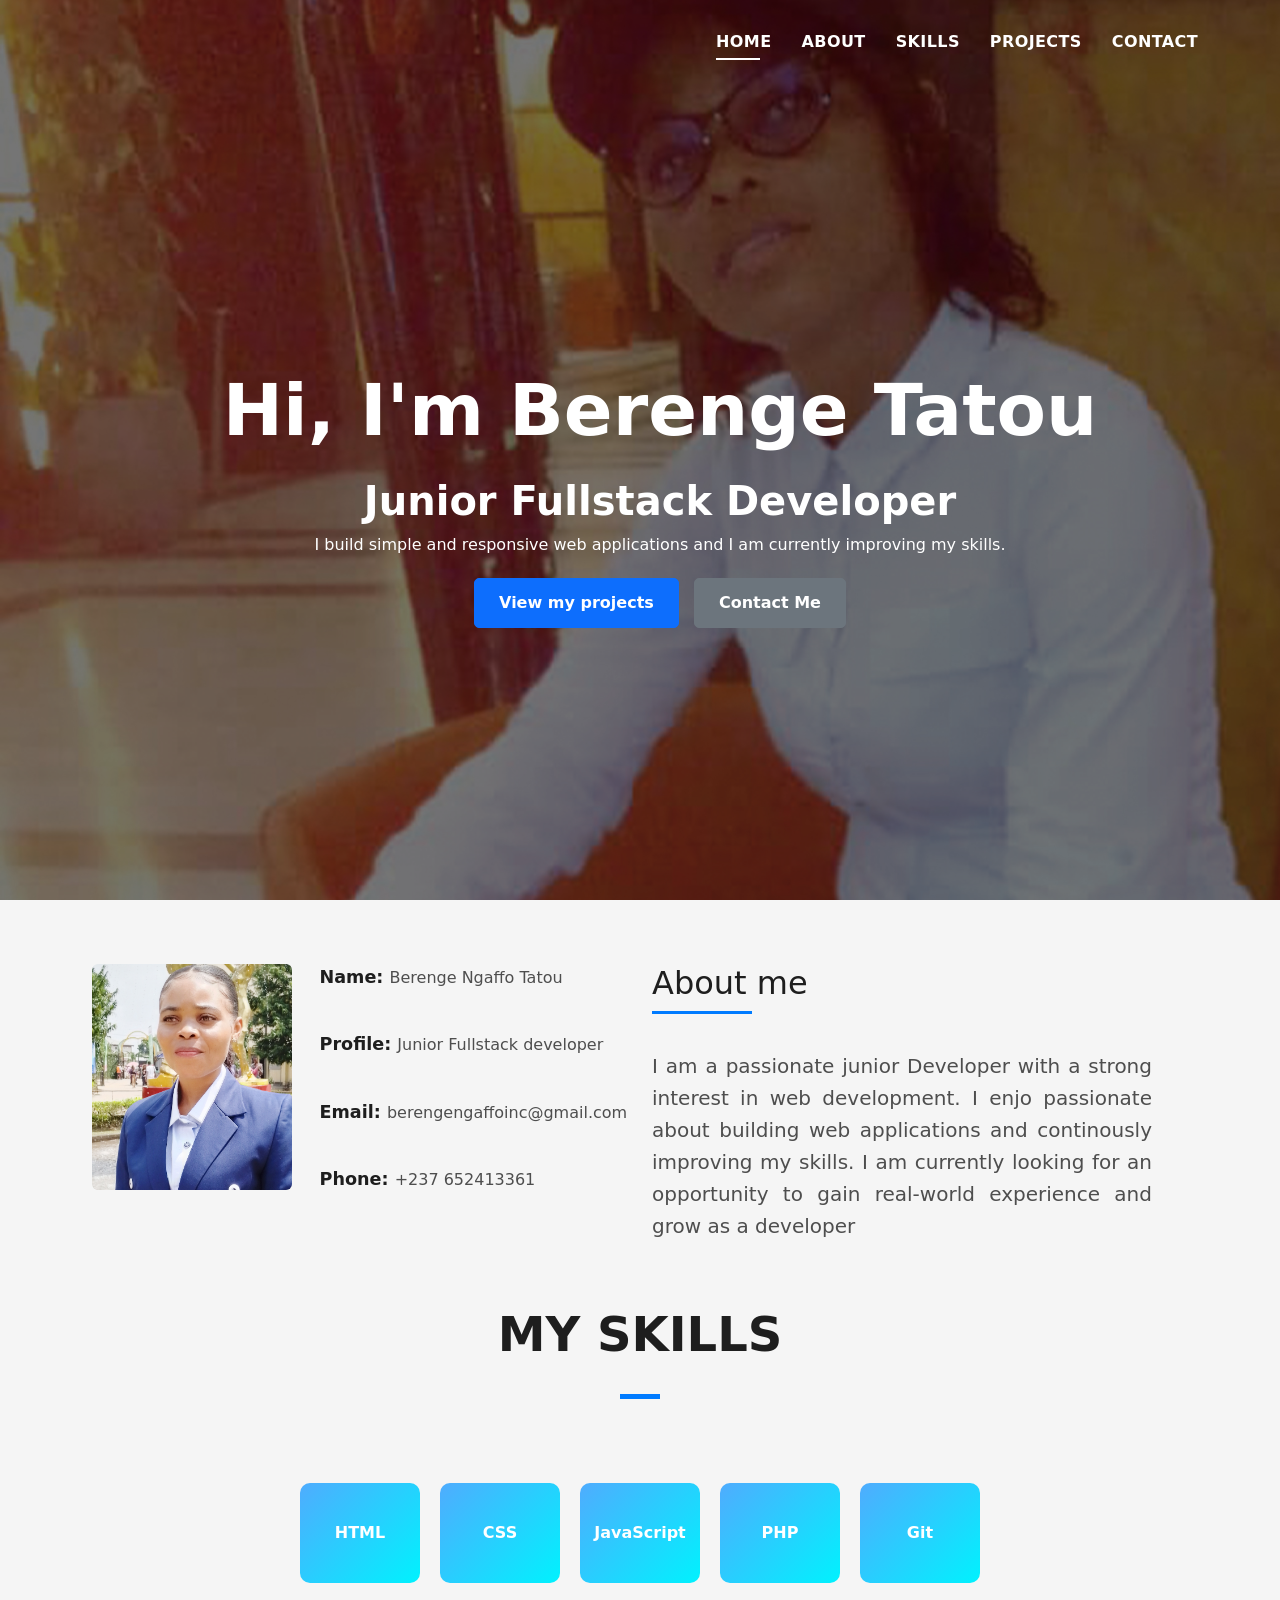
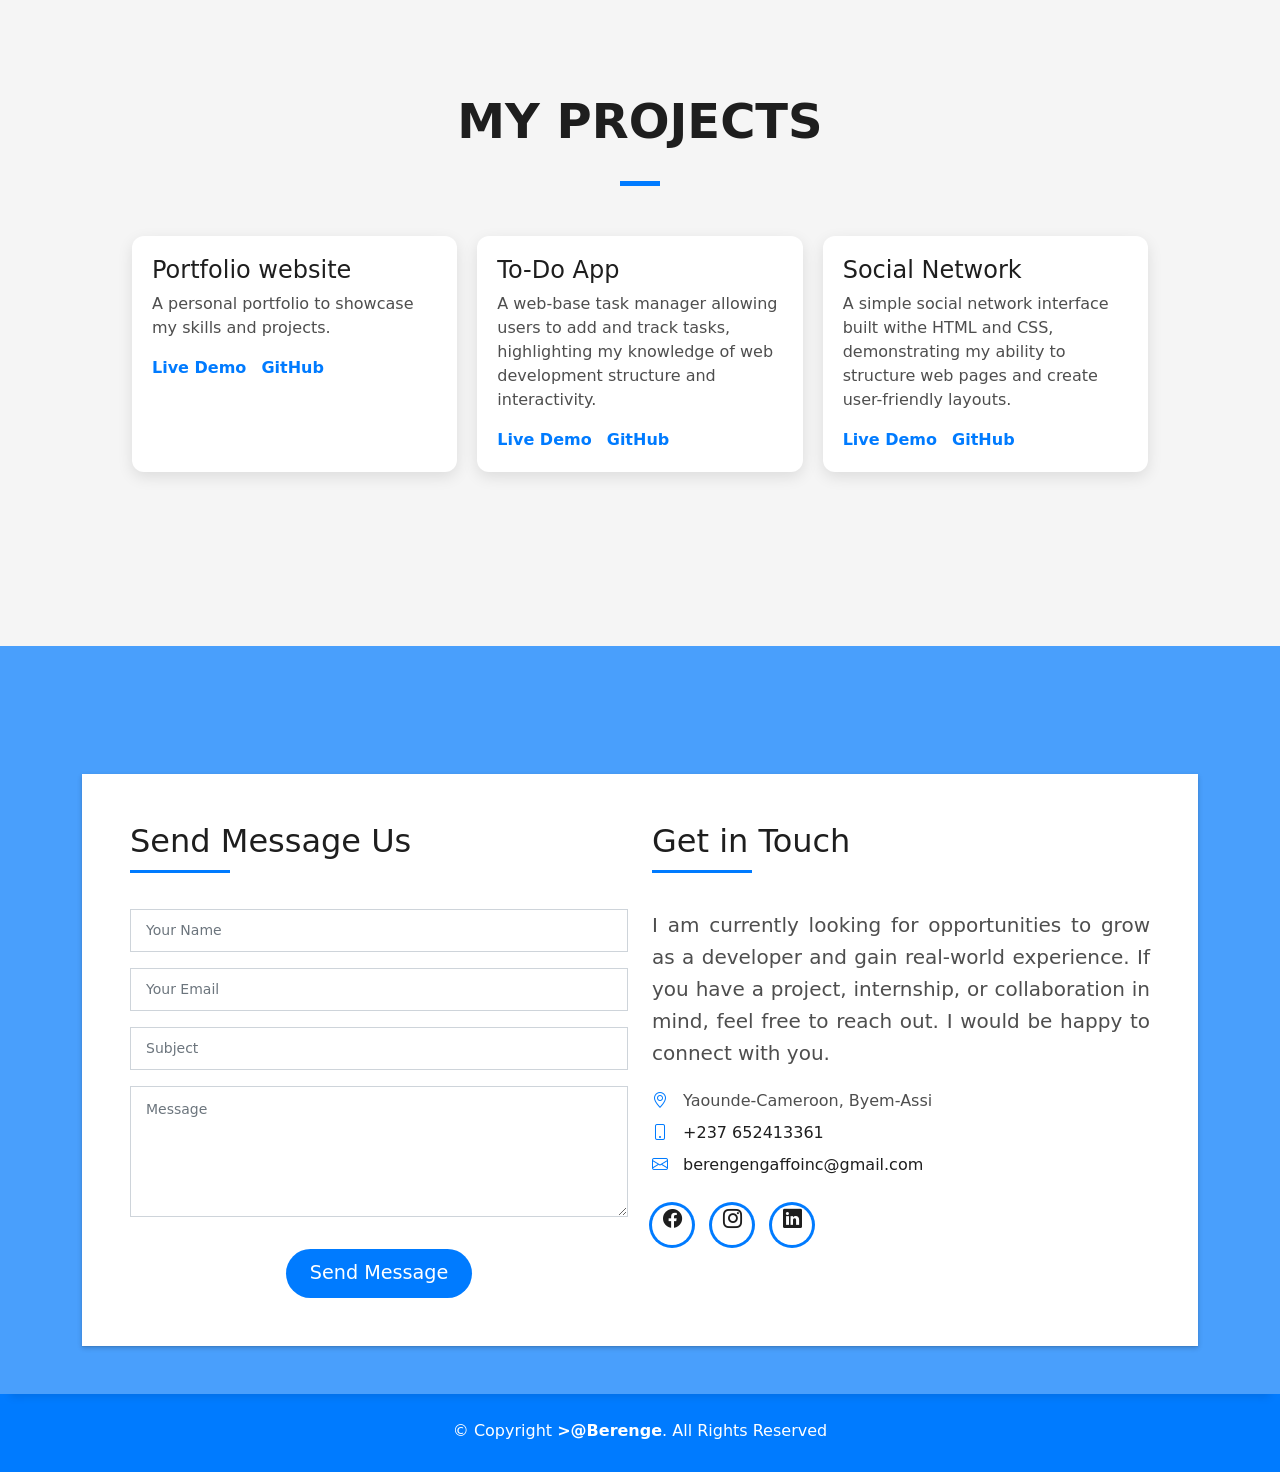
==== index.html @ 99d0f88b "first portfolio" ====
<!DOCTYPE html>
<html lang="en">

<head>
  <meta charset="utf-8">
  <meta content="width=device-width, initial-scale=1.0" name="viewport">

  <title>Berenge's portfolio</title>
  <meta content="" name="description">
  <meta content="" name="keywords">

  <!-- Favicons -->
  <link href="assets/img/ficon.png" rel="icon">
  <link href="assets/img/icon.png" rel="apple-touch-icon">

  <!-- Vendor CSS Files -->
  <link href="assets/vendor/bootstrap/css/bootstrap.min.css" rel="stylesheet">
  <link href="assets/vendor/bootstrap-icons/bootstrap-icons.css" rel="stylesheet">
  <link href="assets/vendor/glightbox/css/glightbox.min.css" rel="stylesheet">
  <link href="assets/vendor/swiper/swiper-bundle.min.css" rel="stylesheet">

  <!-- Template Main CSS File -->
  <link href="assets/css/style.css" rel="stylesheet">

  <!-- =======================================================
  * Template Name: Myfolio - v1.0.0
  * Template URL: https://bootstrapmade.com/devfolio-bootstrap-portfolio-html-template/
  * Author: BootstrapMade.com
  * License: https://bootstrapmade.com/license/
  ======================================================== -->
</head>

<body>

  <!-- ======= Header ======= -->
  <header id="header" class="fixed-top">
    <div class="container d-flex align-items-center justify-content-between">

      <h1 class="logo"><a href="index.html"></a></h1>
      <!-- Uncomment below if you prefer to use an image logo -->
      <!-- <a href="index.html" class="logo"><img src="assets/img/logo.png" alt="" class="img-fluid"></a>-->

      <nav id="navbar" class="navbar">
        <ul>
          <li><a class="nav-link scrollto active" href="#hero">Home</a></li>
          <li><a class="nav-link scrollto" href="#about">About</a></li>
          <li><a class="nav-link scrollto" href="#skills">Skills</a></li>
          <li><a class="nav-link scrollto " href="#projects">Projects</a></li>
          
          <li><a class="nav-link scrollto" href="#contact">Contact</a></li>
        </ul>
        <i class="bi bi-list mobile-nav-toggle"></i>
      </nav><!-- .navbar -->

    </div>
  </header><!-- End Header -->

  <!-- ======= Hero Section ======= -->
  <div id="hero" class="hero route bg-image" style="background-image: url(assets/img/backprofil.jpg)">
    <div class="overlay-itro"></div>
    <div class="hero-content display-table">
      <div class="table-cell">
        <div class="container">
          <!--<p class="display-6 color-d">Hello, world!</p>-->
          <h1 class="hero-title mb-4">Hi, I'm Berenge Tatou</h1>
          <h2 class="hero-subtitle">Junior Fullstack Developer</span></h2>
          <p>I build simple and responsive web applications and I am currently improving my skills.</p>

          <div class="hero-btn">
            <a href="#projects" class="btn btn-primary js-scroll px-4" >View my projects</a>
            <a href="#contact" class="btn btn-secondary js-scroll px-4">Contact Me</a>

          </div>
        </div>
      </div>
    </div>
  </div><!-- End Hero Section -->

  <main id="main">

    <!-- ======= About Section ======= -->
    <section id="about" class="about-mf sect-pt4 route">
      <div class="container">
        <div class="row">
          <div class="col-sm-12">
            
              <div class="row">
                <div class="col-md-6">
                  <div class="row">
                    <div class="col-sm-6 col-md-5">
                      <div class="about-img">
                        <img src="assets/img/profile.jpg" class="img-fluid rounded b-shadow-a" alt="">
                      </div>
                    </div>
                    <div class="col-sm-6 col-md-7">
                      <div class="about-info">
                        <p><span class="title-s">Name: </span> <span>Berenge Ngaffo Tatou</span></p>
                        <p><span class="title-s">Profile: </span> <span>Junior Fullstack developer</span></p>
                        <p><span class="title-s">Email: </span> <span>berengengaffoinc@gmail.com</span></p>
                        <p><span class="title-s">Phone: </span> <span>+237 652413361</span></p>
                      </div>
                    </div>
                  </div>
                 
                </div>
                <div class="col-md-6">
                  <div class="about-me pt-4 pt-md-0">
                    <div class="title-box-2">
                      <h5 class="title-left">
                        About me
                      </h5>
                    </div>
                    <p class="lead">
                      I am a passionate junior Developer with a strong interest in web development. I enjo  passionate about building web applications and continously improving my skills. I am currently looking for an opportunity to gain real-world experience and grow as a developer 
                    </p>
                    
                  </div>
                </div>
              </div>
           
          </div>
        </div>
      </div>
    </section><!-- End About Section -->

    <!-- ======= Skills Section ======= -->
    <section id="skills" class="skill-mf pt-5 route">
     <div class="row">
          <div class="col-sm-12">
            <div class="title-box text-center">
              
              <h3 class="title-a">
                My Skills
              </h3>
              <div class="line-mf"></div>
            </div>
          </div>
        </div>
      <div class="skill-container">

        
        <div class="skill">HTML</div>
        <div class="skill">CSS</div>
        <div class="skill">JavaScript</div>
        <div class="skill">PHP</div>
        <div class="skill">Git</div>
        
      </div>
    </section><!-- End Services Section -->

  
   
 

    <!-- ======= Projects Section ======= -->
    <section id="projects" class="project-mf sect-pt4 route">
      <!-- <div class="container">
        <div class="row">
          <div class="col-sm-12">
            <div class="title-box text-center">
              <h3 class="title-a"> Projets</h3>
             
              <div class="line-mf"></div>
            </div>
          </div>
        </div>
        
       
      </div> -->

      <div class="container">
        <h3 class="title-a">My projects</h3>
        <div class="line-mf"></div>
        <div class="project-container">

          <!--first project-->
          <div class="project-card">
            <h4>Portfolio website</h4>
            <p>
              A personal portfolio to showcase my skills and projects.
            </p>
            <div class="project-links">
              <a href="#">Live Demo</a>
              <a href="#">GitHub</a>
            </div>
          </div>

          <!--second project-->
          <div class="project-card">
            <h4>To-Do App</h4>
            <p>
              A web-base task manager allowing users to add and track tasks, highlighting my knowledge of web development structure and interactivity.
            </p>
            <div class="project-links">
              <a href="#">Live Demo</a>
              <a href="#">GitHub</a>
            </div>
          </div>

            <!--first project-->
          <div class="project-card">
            <h4>Social Network</h4>
            <p>
              A simple social network interface built withe HTML and CSS, demonstrating my ability to structure web pages and create user-friendly layouts.
            </p>
            <div class="project-links">
              <a href="#">Live Demo</a>
              <a href="#">GitHub</a>
            </div>
          </div>
        </div>
      </div>

    </section><!-- End projects Section -->

    <!-- ======= Contact Section ======= -->
    <section id="contact" class="paralax-mf footer-paralax bg-image sect-mt4 route" style="background-image: url(assets/img/overlay-bg.jpg)">
      <div class="overlay-mf"></div>
      <div class="container">
        <div class="row">
          <div class="col-sm-12">
            <div class="contact-mf">
              <div id="contact" class="box-shadow-full">
                <div class="row">
                  <div class="col-md-6">
                    <div class="title-box-2">
                      <h5 class="title-left">
                        Send Message Us
                      </h5>
                    </div>
                    <div>
                      <form action="forms/contact.php" method="post" role="form" class="php-email-form">
                        <div class="row">
                          <div class="col-md-12 mb-3">
                            <div class="form-group">
                              <input type="text" name="name" class="form-control" id="name" placeholder="Your Name" required>
                            </div>
                          </div>
                          <div class="col-md-12 mb-3">
                            <div class="form-group">
                              <input type="email" class="form-control" name="email" id="email" placeholder="Your Email" required>
                            </div>
                          </div>
                          <div class="col-md-12 mb-3">
                            <div class="form-group">
                              <input type="text" class="form-control" name="subject" id="subject" placeholder="Subject" required>
                            </div>
                          </div>
                          <div class="col-md-12">
                            <div class="form-group">
                              <textarea class="form-control" name="message" rows="5" placeholder="Message" required></textarea>
                            </div>
                          </div>
                          <div class="col-md-12 text-center my-3">
                            <div class="loading">Loading</div>
                            <div class="error-message"></div>
                            <div class="sent-message">Your message has been sent. Thank you!</div>
                          </div>
                          <div class="col-md-12 text-center">
                            <button type="submit" class="button button-a button-big button-rouded">Send Message</button>
                          </div>
                        </div>
                      </form>
                    </div>
                  </div>
                  <div class="col-md-6">
                    <div class="title-box-2 pt-4 pt-md-0">
                      <h5 class="title-left">
                        Get in Touch
                      </h5>
                    </div>
                    <div class="more-info">
                      <p class="lead">
                        I am currently looking for opportunities to grow as a developer and gain real-world experience. If you have a project, internship, or collaboration in mind, feel free to reach out. I would be happy to connect with you.
                      </p>
                      <ul class="list-ico">
                        <li><span class="bi bi-geo-alt"></span> Yaounde-Cameroon, Byem-Assi</li>
                        <li><span class="bi bi-phone"></span><a href="tel:+237 652413361"> +237 652413361</a></li>
                        <li><span class="bi bi-envelope"></span><a href="mailto:berengengaffoinc@gmail.com"> berengengaffoinc@gmail.com</a></li>
                      </ul>
                    </div>
                    <div class="socials">
                      <ul>
                        <li><a href="https://www.facebook.com/profile.php?id=100082516278125"><span class="ico-circle"><i class="bi bi-facebook"></i></span></a></li>
                        <li><a href="https://www.instagram.com/tatoungaffo"><span class="ico-circle"><i class="bi bi-instagram"></i></span></a></li>
                        <!-- <li><a href=""><span class="ico-circle"><i class="bi bi-twitter"></i></span></a></li> -->
                        <li><a href="https://www.linkedin.com/in/ngaffo"><span class="ico-circle"><i class="bi bi-linkedin"></i></span></a></li>
                      </ul>
                    </div>
                  </div>
                </div>
              </div>
            </div>
          </div>
        </div>
      </div>
    </section><!-- End Contact Section -->

  </main><!-- End #main -->

  <!-- ======= Footer ======= -->
  <footer>
    <div class="container">
      <div class="row">
        <div class="col-sm-12">
          <div class="copyright-box">
            <p class="copyright">&copy; Copyright <strong>>@Berenge</strong>. All Rights Reserved</p>
        </div>
      </div>
    </div>
  </footer><!-- End  Footer -->

  <div id="preloader"></div>
  <a href="#" class="back-to-top d-flex align-items-center justify-content-center"><i class="bi bi-arrow-up-short"></i></a>

  <!-- Vendor JS Files -->
  <script src="assets/vendor/purecounter/purecounter_vanilla.js"></script>
  <script src="assets/vendor/bootstrap/js/bootstrap.bundle.min.js"></script>
  <script src="assets/vendor/glightbox/js/glightbox.min.js"></script>
  <script src="assets/vendor/swiper/swiper-bundle.min.js"></script>
  <script src="assets/vendor/typed.js/typed.min.js"></script>
  <script src="assets/vendor/php-email-form/validate.js"></script>

  <!-- Template Main JS File -->
  <script src="assets/js/main.js"></script>

</body>

</html>
---- assets/css/style.css ----
/**
* Template Name: DevFolio - v4.9.1
* Template URL: https://bootstrapmade.com/devfolio-bootstrap-portfolio-html-template/
* Author: BootstrapMade.com
* License: https://bootstrapmade.com/license/
*/

/*--------------------------------------------------------------
# General
--------------------------------------------------------------*/
body {
  background-color: #f5f5f5;
  color: #4e4e4e;
}

h1,
h2,
h3,
h4,
h5,
h6 {
  color: #1e1e1e;
}

a {
  color: #1e1e1e;
  text-decoration: none;
  transition: all 0.5s ease-in-out;
}

a:hover {
  color: #0056b3;
  text-decoration: none;
  transition: all 0.5s ease-in-out;
}

.p-r {
  position: relative;
}

.color-a {
  text-decoration: none;
  color: #007bff;
}

.color-d {
  color: #f5f5f5;
}

.color-text-a {
  text-decoration: none;
  color: #4e4e4e;
}

.box-shadow,
.card-blog,
.work-box,
.service-box,
.paralax-mf {
  box-shadow: 0 13px 8px -10px rgba(0, 0, 0, 0.1);
}

.box-shadow-a,
.button:hover {
  text-decoration: none;
  box-shadow: 0 0 0 4px #cde1f8;
}

.display-5 {
  font-size: 2.5rem;
  font-weight: 300;
  line-height: 1.1;
}

.display-6 {
  font-size: 2rem;
  font-weight: 300;
  line-height: 1.1;
}

.avatar {
  width: 32px;
  height: 32px;
  margin-right: 4px;
  overflow: hidden;
}



@media (max-width: 1024px) {
  .bg-image {
    background-attachment: scroll;
  }
}

.overlay-mf {
  background-color: #007bff;
}

.overlay-mf {
  position: absolute;
  top: 0;
  left: 0px;
  padding: 0;
  height: 100%;
  width: 100%;
  opacity: 0.7;
}

.paralax-mf {
  position: relative;
  padding: 8rem 0;
}

.display-table {
  width: 100%;
  height: 100%;
  display: table;
}

.table-cell {
  display: table-cell;
  vertical-align: middle;
}

/*--/ Sections /--*/
.sect-4 {
  padding: 4rem 0;
}

.sect-pt4 {
  padding-top: 4rem;
}

.sect-mt4 {
  margin-top: 4rem;
}

/*--/ Title s /--*/
.title-s {
  font-weight: 600;
  color: #1e1e1e;
  font-size: 1.1rem;
}

/*--/ Title A /--*/
.title-box {
  margin-bottom: 4rem;
}

.title-a {
  text-decoration: none;
  font-size: 3rem;
  font-weight: bold;
  text-transform: uppercase;
}

.subtitle-a {
  text-decoration: none;
  color: #4e4e4e;
}

.line-mf {
  width: 40px;
  height: 5px;
  background-color: #007bff;
  margin: 0 auto;
}

/*--/ Title Left /--*/
.title-box-2 {
  margin-bottom: 3rem;
}

.title-left {
  font-size: 2rem;
  position: relative;
}

.title-left:before {
  content: "";
  position: absolute;
  height: 3px;
  background-color: #007bff;
  width: 100px;
  bottom: -12px;
}

/*------/ Box /------*/
.box-pl2 {
  padding-left: 2rem;
}

.box-shadow-full {
  padding: 3rem 1.25rem;
  position: relative;
  background-color: #fff;
  margin-bottom: 3rem;
  z-index: 2;
  box-shadow: 0 1px 1px 0 rgba(0, 0, 0, 0.06), 0 2px 5px 0 rgba(0, 0, 0, 0.2);
}

@media (min-width: 768px) {
  .box-shadow-full {
    padding: 3rem;
  }
}

/*------/ Socials /------*/
.socials {
  padding: 1.5rem 0;
}

.socials ul li {
  display: inline-block;
}

.socials .ico-circle {
  height: 40px;
  width: 40px;
  font-size: 1.2rem;
  border-radius: 50%;
  line-height: 1.6;
  margin: 0 15px 0 0;
  box-shadow: 0 0 0 3px #007bff;
  transition: all 500ms ease;
}

.socials .ico-circle:hover {
  background-color: #007bff;
  color: #fff;
  box-shadow: 0 0 0 3px #cde1f8;
  transition: all 500ms ease;
}

/*------/ Ul resect /------*/
.ul-resect,
.widget-tags ul,
.widget-sidebar .list-sidebar,
.box-comments .list-comments,
.blog-wrapper .post-meta ul,
.list-ico,
.socials ul {
  list-style: none;
  padding-left: 0;
  margin-bottom: 0;
}

.list-ico {
  line-height: 2;
}

.list-ico span {
  color: #007bff;
  margin-right: 10px;
}

/*------/ Ico Circle /------*/
.ico-circle {
  height: 100px;
  width: 100px;
  font-size: 2rem;
  border-radius: 50%;
  line-height: 1.55;
  margin: 0 auto;
  text-align: center;
  box-shadow: 0 0 0 10px #007bff;
  display: block;
}

/*------/ Owl Carousel /------*/
.owl-theme .owl-dots {
  text-align: center;
  margin-top: 18px;
}

.owl-theme .owl-dots .owl-dot {
  display: inline-block;
}

.owl-theme .owl-dots .owl-dot span {
  width: 18px;
  height: 7px;
  margin: 5px 5px;
  background: #cde1f8;
  border: 0px solid #cde1f8;
  display: block;
  transition: all 0.6s ease-in-out;
  cursor: pointer;
}

.owl-theme .owl-dots .owl-dot:hover span {
  background-color: #cde1f8;
}

.owl-theme .owl-dots .owl-dot.active span {
  background-color: #1B1B1B;
  width: 25px;
}

/*--/ Scrolltop s /--*/
.scrolltop-mf {
  position: relative;
  display: none;
}

.scrolltop-mf span {
  z-index: 999;
  position: fixed;
  width: 42px;
  height: 42px;
  background-color: #007bff;
  opacity: 0.7;
  font-size: 1.6rem;
  line-height: 1.5;
  text-align: center;
  color: #fff;
  top: auto;
  left: auto;
  right: 30px;
  bottom: 50px;
  cursor: pointer;
  border-radius: 50%;
}

/*--------------------------------------------------------------
# Back to top button
--------------------------------------------------------------*/
.back-to-top {
  position: fixed;
  visibility: hidden;
  opacity: 0;
  right: 15px;
  bottom: 15px;
  z-index: 996;
  background: #007bff;
  width: 40px;
  height: 40px;
  border-radius: 50px;
  transition: all 0.4s;
}

.back-to-top i {
  font-size: 28px;
  color: #fff;
  line-height: 0;
}

.back-to-top:hover {
  background: #0056b3;
  color: #fff;
}

.back-to-top.active {
  visibility: visible;
  opacity: 1;
}

/*------/ Prelaoder /------*/
#preloader {
  position: fixed;
  top: 0;
  left: 0;
  right: 0;
  bottom: 0;
  z-index: 9999;
  overflow: hidden;
  background: #fff;
}

#preloader:before {
  content: "";
  position: fixed;
  top: calc(50% - 30px);
  left: calc(50% - 30px);
  border: 6px solid #f2f2f2;
  border-top: 6px solid #007bff;
  border-radius: 50%;
  width: 60px;
  height: 60px;
  -webkit-animation: animate-preloader 1s linear infinite;
  animation: animate-preloader 1s linear infinite;
}

@-webkit-keyframes animate-preloader {
  0% {
    transform: rotate(0deg);
  }

  100% {
    transform: rotate(360deg);
  }
}

@keyframes animate-preloader {
  0% {
    transform: rotate(0deg);
  }

  100% {
    transform: rotate(360deg);
  }
}

/*------/ Button /------*/
.button {
  display: inline-block;
  padding: 0.3rem 0.6rem;
  text-align: center;
  vertical-align: middle;
  -webkit-user-select: none;
  -moz-user-select: none;
  user-select: none;
  font-size: 1rem;
  border-radius: 0.3rem;
  border: 1px solid transparent;
  transition: all 500ms ease;
  cursor: pointer;
}

.button:focus {
  outline: 0;
}

.button:hover {
  background-color: #0056b3;
  color: #fff;
  transition: all 500ms ease;
}

.button-a {
  text-decoration: none;
  background-color: #007bff;
  color: #fff;
  border-color: #cde1f8;
}

.button-big {
  padding: 0.9rem 2.3rem;
  font-size: 1.2rem;
}

.button-rouded {
  border-radius: 5rem;
}

.btn-lg {
  padding: 0.5rem 1rem;
  font-size: 1.25rem;
  line-height: 1.5;
  border-radius: 0.3rem;
}

/*--------------------------------------------------------------
# Header
--------------------------------------------------------------*/
#header {
  transition: all 0.5s;
  z-index: 997;
  padding: 20px 0;
}

#header .logo {
  font-size: 28px;
  margin: 0;
  padding: 0;
  font-weight: 600;
  letter-spacing: 1px;
}

#header .logo a {
  color: #fff;
}

#header .logo img {
  max-height: 40px;
}

#header.header-scrolled {
  background: rgba(0, 0, 0, 0.9);
  padding: 12px 0;
}

/*--------------------------------------------------------------
# Navigation Menu
--------------------------------------------------------------*/
/**
* Desktop Navigation 
*/
.navbar {
  padding: 0;
}

.navbar ul {
  margin: 0;
  padding: 0;
  display: flex;
  list-style: none;
  align-items: center;
}

.navbar li {
  position: relative;
}

.navbar>ul>li {
  white-space: nowrap;
  padding: 10px 0 10px 30px;
}

.navbar a,
.navbar a:focus {
  display: flex;
  align-items: center;
  justify-content: space-between;
  color: #fff;
  font-size: 16px;
  font-weight: 600;
  padding: 0;
  white-space: nowrap;
  transition: 0.3s;
  letter-spacing: 0.4px;
  position: relative;
  text-transform: uppercase;
}

.navbar a i,
.navbar a:focus i {
  font-size: 12px;
  line-height: 0;
  margin-left: 5px;
}

.navbar>ul>li>a:before {
  content: "";
  position: absolute;
  width: 100%;
  height: 2px;
  bottom: -6px;
  left: 0;
  width: 0;
  background-color: #fff;
  visibility: hidden;
  transition: all 0.3s ease-in-out 0s;
}

.navbar a:hover:before,
.navbar li:hover>a:before,
.navbar .active:before {
  visibility: visible;
  width: 80%;
}

.navbar a:hover,
.navbar .active,
.navbar .active:focus,
.navbar li:hover>a {
  color: #fff;
}

.navbar .dropdown ul {
  display: block;
  position: absolute;
  left: 30px;
  top: calc(100% + 30px);
  margin: 0;
  padding: 10px 0;
  z-index: 99;
  opacity: 0;
  visibility: hidden;
  background: #fff;
  box-shadow: 0px 0px 30px rgba(127, 137, 161, 0.25);
  transition: 0.3s;
}

.navbar .dropdown ul li {
  min-width: 200px;
}

.navbar .dropdown ul a {
  padding: 10px 20px;
  font-size: 14px;
  text-transform: none;
  color: #4e4e4e;
}

.navbar .dropdown ul a i {
  font-size: 12px;
}

.navbar .dropdown ul a:hover,
.navbar .dropdown ul .active:hover,
.navbar .dropdown ul li:hover>a {
  color: #0056b3;
}

.navbar .dropdown:hover>ul {
  opacity: 1;
  top: 100%;
  visibility: visible;
}

.navbar .dropdown .dropdown ul {
  top: 0;
  left: calc(100% - 30px);
  visibility: hidden;
}

.navbar .dropdown .dropdown:hover>ul {
  opacity: 1;
  top: 0;
  left: 100%;
  visibility: visible;
}

@media (max-width: 1366px) {
  .navbar .dropdown .dropdown ul {
    left: -90%;
  }

  .navbar .dropdown .dropdown:hover>ul {
    left: -100%;
  }
}

/**
* Mobile Navigation 
*/
.mobile-nav-toggle {
  color: #fff;
  font-size: 28px;
  cursor: pointer;
  display: none;
  line-height: 0;
  transition: 0.5s;
}

@media (max-width: 991px) {
  .mobile-nav-toggle {
    display: block;
  }

  .navbar ul {
    display: none;
  }
}

.navbar-mobile {
  position: fixed;
  overflow: hidden;
  top: 0;
  right: 0;
  left: 0;
  bottom: 0;
  background: rgba(78, 78, 78, 0.9);
  transition: 0.3s;
  z-index: 999;
}

.navbar-mobile .mobile-nav-toggle {
  position: absolute;
  top: 15px;
  right: 15px;
}

.navbar-mobile ul {
  display: block;
  position: absolute;
  top: 55px;
  right: 15px;
  bottom: 15px;
  left: 15px;
  padding: 10px 0;
  background-color: #fff;
  overflow-y: auto;
  transition: 0.3s;
}

.navbar-mobile>ul>li {
  padding: 0;
}

.navbar-mobile a:hover:before,
.navbar-mobile li:hover>a:before,
.navbar-mobile .active:before {
  visibility: hidden;
}

.navbar-mobile a,
.navbar-mobile a:focus {
  padding: 10px 20px;
  font-size: 15px;
  color: #4e4e4e;
}

.navbar-mobile a:hover,
.navbar-mobile .active,
.navbar-mobile li:hover>a {
  color: #0056b3;
}

.navbar-mobile .getstarted,
.navbar-mobile .getstarted:focus {
  margin: 15px;
}

.navbar-mobile .dropdown ul {
  position: static;
  display: none;
  margin: 10px 20px;
  padding: 10px 0;
  z-index: 99;
  opacity: 1;
  visibility: visible;
  background: #fff;
  box-shadow: 0px 0px 30px rgba(127, 137, 161, 0.25);
}

.navbar-mobile .dropdown ul li {
  min-width: 200px;
}

.navbar-mobile .dropdown ul a {
  padding: 10px 20px;
}

.navbar-mobile .dropdown ul a i {
  font-size: 12px;
}

.navbar-mobile .dropdown ul a:hover,
.navbar-mobile .dropdown ul .active:hover,
.navbar-mobile .dropdown ul li:hover>a {
  color: #0056b3;
}

.navbar-mobile .dropdown>.dropdown-active {
  display: block;
}

/*--------------------------------------------------------------
# Hero Section
--------------------------------------------------------------*/
.hero {
  height: 100vh;
  position: relative;
  padding: 50px 20px;
  color: #fff;
}

.hero .hero-content {
  text-align: center;
  position: absolute;
}
.hero h2{
  color:#fff ;
}
.hero .overlay-itro {
  background-color: rgba(0, 0, 0, 0.6);
  position: absolute;
  top: 0;
  left: 0px;
  padding: 0;
  height: 100%;
  width: 100%;
  opacity: 0.9;
}

.hero .hero-title {
  color: #fff;
  font-weight: 600;
  font-size: 3rem;
}
.btn{
  display: inline-block;
  padding: 12px 20px;
  margin: 5px;
  border-radius: 5px;
  font-weight: bold;
  transition: 0.3s;
  text-decoration: none;
}

/* primary button */
.btn.primary{
  background-color: #007bff;
  color: white;
}
.btn.primary:hover{
  background-color: #0056b3;
}

/* primary button */
.btn.secondary{
  border: 2px solid #007bff;
  color: #007bff;
}
.btn.primary:hover{
  background-color: #007bff;
  color: white;
}

@media (min-width: 768px) {
  .hero .hero-title {
    font-size: 4.5rem;
  }
}

.hero .hero-subtitle {
  font-size: 1.5rem;
  font-weight: 600;
}

@media (min-width: 768px) {
  .hero .hero-subtitle {
    font-size: 2.5rem;
  }
}



.hero-single {
  height: 350px;
}

.hero-single .hero-content {
  margin-top: 30px;
}

.hero-single .hero-title {
  text-transform: uppercase;
  font-size: 3rem;
}

@media (min-width: 768px) {
  .hero-single .hero-title {
    font-size: 3.5rem;
  }
}

.hero-single .breadcrumb {
  background-color: transparent;
  color: #007bff;
}

.hero-single .breadcrumb .breadcrumb-item:before {
  color: #cde1f8;
}

.hero-single .breadcrumb .breadcrumb-item.active {
  color: #cde1f8;
}

.hero-single .breadcrumb a {
  color: #fff;
}

/*--------------------------------------------------------------
# About
--------------------------------------------------------------*/
.about-mf .box-shadow-full {
  padding: 60px 0;
}

.about-mf .about-img {
  margin-bottom: 2rem;
}

.about-mf .about-img img {
  margin-left: 10px;
  width: 200px;
  border-radius: 15px;
}
.about-info{
  display: flex;
  gap: 25px;
  align-items: center;
  flex-wrap: wrap;

}

.lead{
  max-width: 500px;
  line-height: 1.6;
  text-align: justify;
}
@media (min-width: 767px) {
  .about-mf .box-pl2 {
    margin-top: 3rem;
    padding-left: 0rem;
  }
  
  .about-info{
    text-align: center;
  }
}


/*--------------------------------------------------------------
# Skills
--------------------------------------------------------------*/
#skills{
  text-align: center;
  padding: 50px 20px;
}

.skill-container{
  display: flex;
  justify-content: center;
  grid-template-columns: repeat(auto-fit,minmax(120px, 1fr));
  gap: 20px;
  margin-top: 20px;
}

.skill{
  width: 120px;
  height: 100px;
  background: linear-gradient(135deg, #4facfe, #00f2fe);
  color: white;
  display: flex;
  align-items: center;
  justify-content: center;
  padding: 20px;
  border-radius: 10px;
  font-weight: bold;
  transition: 0.3s;
}

.skill:hover{
  transform: translateY(-5px);
}

.skill h5{
  text-align: center;
  margin-bottom: 10px;
}



/*--------------------------------------------------------------
# Projects
--------------------------------------------------------------*/
.project-mf{
  padding: 60px 0;
}
.title-a{
  text-align: center;
  margin-bottom: 30px;
}
.project-container{
  display: grid;
  grid-template-columns: repeat(auto-fit,minmax(250px,1fr));
  gap: 20px;
  padding: 50px;

}

.project-card{
  background: #fff;
  padding: 20px;
  border-radius: 12px;
  box-shadow: 0 5px 15px rgba(0, 0, 0, 0.1);
  transform: 0.3s;
}

.project-card:hover{
  transform: translateY(-5px);
}

.project-links{
  margin-top: 15px;
}

.project-links a{
  text-decoration: none;
  margin-right: 10px;
  color: #007bff;
  font-weight: bold;
}



.swiper-pagination {
  margin-top: 20px;
  position: relative;
}

.swiper-pagination .swiper-pagination-bullet {
  width: 12px;
  height: 12px;
  background-color: rgba(255, 255, 255, 0.4);
  opacity: 1;
}

.swiper-pagination .swiper-pagination-bullet-active {
  background-color: #fff;
}

/*--------------------------------------------------------------
# Contact
--------------------------------------------------------------*/
.footer-paralax {
  padding: 4rem 0 0 0;
}

.contact-mf {
  margin-top: 4rem;
}

@media (min-width: 767px) {
  .contact-mf .box-pl2 {
    margin-top: 3rem;
    padding-left: 0rem;
  }
}

.php-email-form .error-message {
  display: none;
  color: #fff;
  background: #ed3c0d;
  text-align: center;
  padding: 15px;
  font-weight: 600;
}

.php-email-form .sent-message {
  display: none;
  color: #fff;
  background: #18d26e;
  text-align: center;
  padding: 15px;
  font-weight: 600;
}

.php-email-form .loading {
  display: none;
  background: #fff;
  text-align: center;
  padding: 15px;
}

.php-email-form .loading:before {
  content: "";
  display: inline-block;
  border-radius: 50%;
  width: 24px;
  height: 24px;
  margin: 0 10px -6px 0;
  border: 3px solid #18d26e;
  border-top-color: #eee;
  -webkit-animation: animate-loading 1s linear infinite;
  animation: animate-loading 1s linear infinite;
}

.php-email-form input,
.php-email-form textarea {
  border-radius: 0;
  box-shadow: none;
  font-size: 14px;
}

.php-email-form input:focus,
.php-email-form textarea:focus {
  border-color: #007bff;
}

.php-email-form input {
  padding: 10px 15px;
}

.php-email-form textarea {
  padding: 12px 15px;
  margin-bottom: 0;
}

.php-email-form button[type=submit] {
  background: #007bff;
  border: 0;
  padding: 10px 24px;
  color: #fff;
  transition: 0.4s;
}

.php-email-form button[type=submit]:hover {
  background: #007bff;
}

@-webkit-keyframes animate-loading {
  0% {
    transform: rotate(0deg);
  }

  100% {
    transform: rotate(360deg);
  }
}

@keyframes animate-loading {
  0% {
    transform: rotate(0deg);
  }

  100% {
    transform: rotate(360deg);
  }
}

/*--------------------------------------------------------------
# Blog
--------------------------------------------------------------*/
@media (min-width: 767px) {
  .card-blog {
    margin-bottom: 3rem;
  }
}

.card-blog .card-body {
  position: relative;
}

.card-blog .card-category-box {
  position: absolute;
  text-align: center;
  top: -16px;
  left: 15px;
  right: 15px;
  line-height: 25px;
  overflow: hidden;
}

.card-blog .card-category {
  display: inline-block;
  color: #fff;
  padding: 0 15px 5px;
  overflow: hidden;
  background-color: #007bff;
  border-radius: 4px;
}

.card-blog .card-category .category {
  color: #fff;
  display: inline-block;
  text-transform: uppercase;
  font-size: 0.7rem;
  letter-spacing: 0.1px;
  margin-bottom: 0;
}

.card-blog .card-title {
  font-size: 1.3rem;
  margin-top: 0.6rem;
}

.card-blog .card-description {
  color: #4e4e4e;
}

.card-blog .post-author {
  display: inline-block;
}

.card-blog .post-date {
  color: #4e4e4e;
  display: inline-block;
  float: right;
}

/*--------------------------------------------------------------
# Blog Single
--------------------------------------------------------------*/
.post-box,
.form-comments,
.box-comments,
.widget-sidebar {
  padding: 2rem;
  background-color: #fff;
  margin-bottom: 3rem;
}

@media (min-width: 768px) {

  .post-box,
  .form-comments,
  .box-comments,
  .widget-sidebar {
    padding: 3rem;
  }
}

.blog-wrapper .article-title {
  font-size: 1.5rem;
}

@media (min-width: 768px) {
  .blog-wrapper .article-title {
    font-size: 1.9rem;
  }
}

.blog-wrapper .post-meta {
  margin: 1rem 0;
}

.blog-wrapper .post-meta ul {
  border-left: 4px solid #007bff;
  margin-top: 1rem;
}

.blog-wrapper .post-meta ul li {
  display: inline-block;
  margin-left: 15px;
}

.blog-wrapper .post-meta ul a {
  color: #0078ff;
}

.blog-wrapper .post-meta ul span {
  color: #1e1e1e;
}

.blog-wrapper .blockquote {
  border-left: 4px solid #007bff;
  padding: 18px;
  font-style: italic;
}

/*------/ Comments /------*/
.box-comments .list-comments li {
  padding-bottom: 40px;
}

.box-comments .list-comments .comment-avatar {
  display: table-cell;
  vertical-align: top;
}

.box-comments .list-comments .comment-avatar img {
  width: 80px;
  height: 80px;
}

.box-comments .list-comments .comment-author {
  font-size: 1.3rem;
}

@media (min-width: 768px) {
  .box-comments .list-comments .comment-author {
    font-size: 1.5rem;
  }
}

.box-comments .list-comments .comment-details {
  display: table-cell;
  vertical-align: top;
  padding-left: 25px;
}

.box-comments .list-comments a {
  color: #007bff;
}

.box-comments .list-comments span {
  color: #1e1e1e;
  font-style: italic;
}

.box-comments .comment-children {
  margin-left: 40px;
}

/*------/ Sidebar /------*/
.widget-sidebar .sidebar-title {
  font-size: 1.6rem;
  font-weight: 600;
  border-left: 5px solid #007bff;
  padding-left: 15px;
  text-transform: uppercase;
  margin-bottom: 1.5rem;
}

.widget-sidebar .list-sidebar li {
  position: relative;
  padding: 6px 0 6px 24px;
}

.widget-sidebar .list-sidebar li:before {
  position: absolute;
  content: "";
  width: 10px;
  height: 1px;
  left: 0;
  background-color: #007bff;
  top: 20px;
}

.sidebar-search input {
  background-color: #fff;
  border-radius: 0;
  transition: all 0.5s ease-in-out;
}

.sidebar-search .btn-search {
  background-color: #007bff;
  border-color: #007bff;
  border-radius: 0;
  padding-left: 20px;
  padding-right: 20px;
}

.widget-tags ul li {
  display: inline-block;
  background-color: #007bff;
  padding: 0.2rem 0.6rem;
  margin-bottom: 0.5rem;
  border-radius: 15px;
}

.widget-tags ul li a {
  color: #fff;
}

/*--------------------------------------------------------------
# Footer
--------------------------------------------------------------*/
footer {
  text-align: center;
  color: #fff;
  padding: 25px 0;
  background: #007bff;
}

footer .copyright {
  margin-bottom: 0.3rem;
}

footer .credits {
  margin-bottom: 0;
}

footer .credits a {
  color: #fff;
}
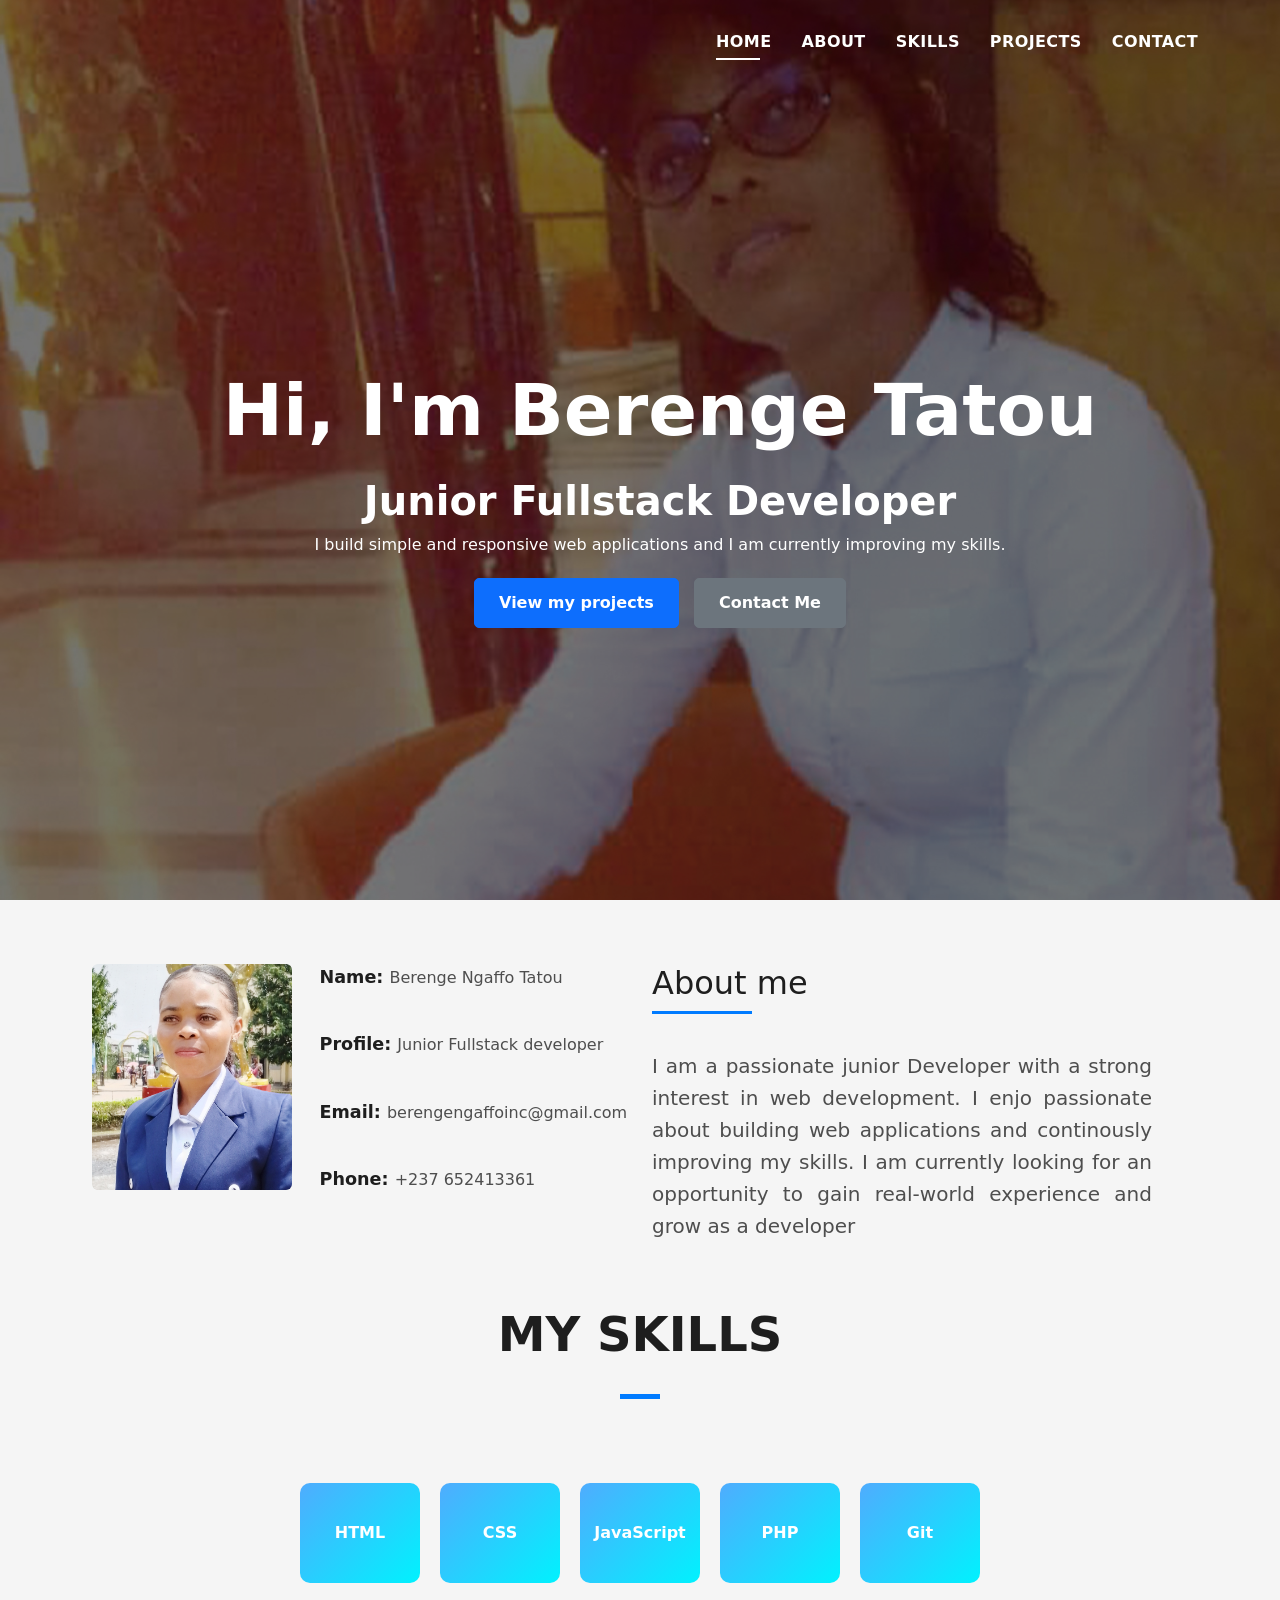
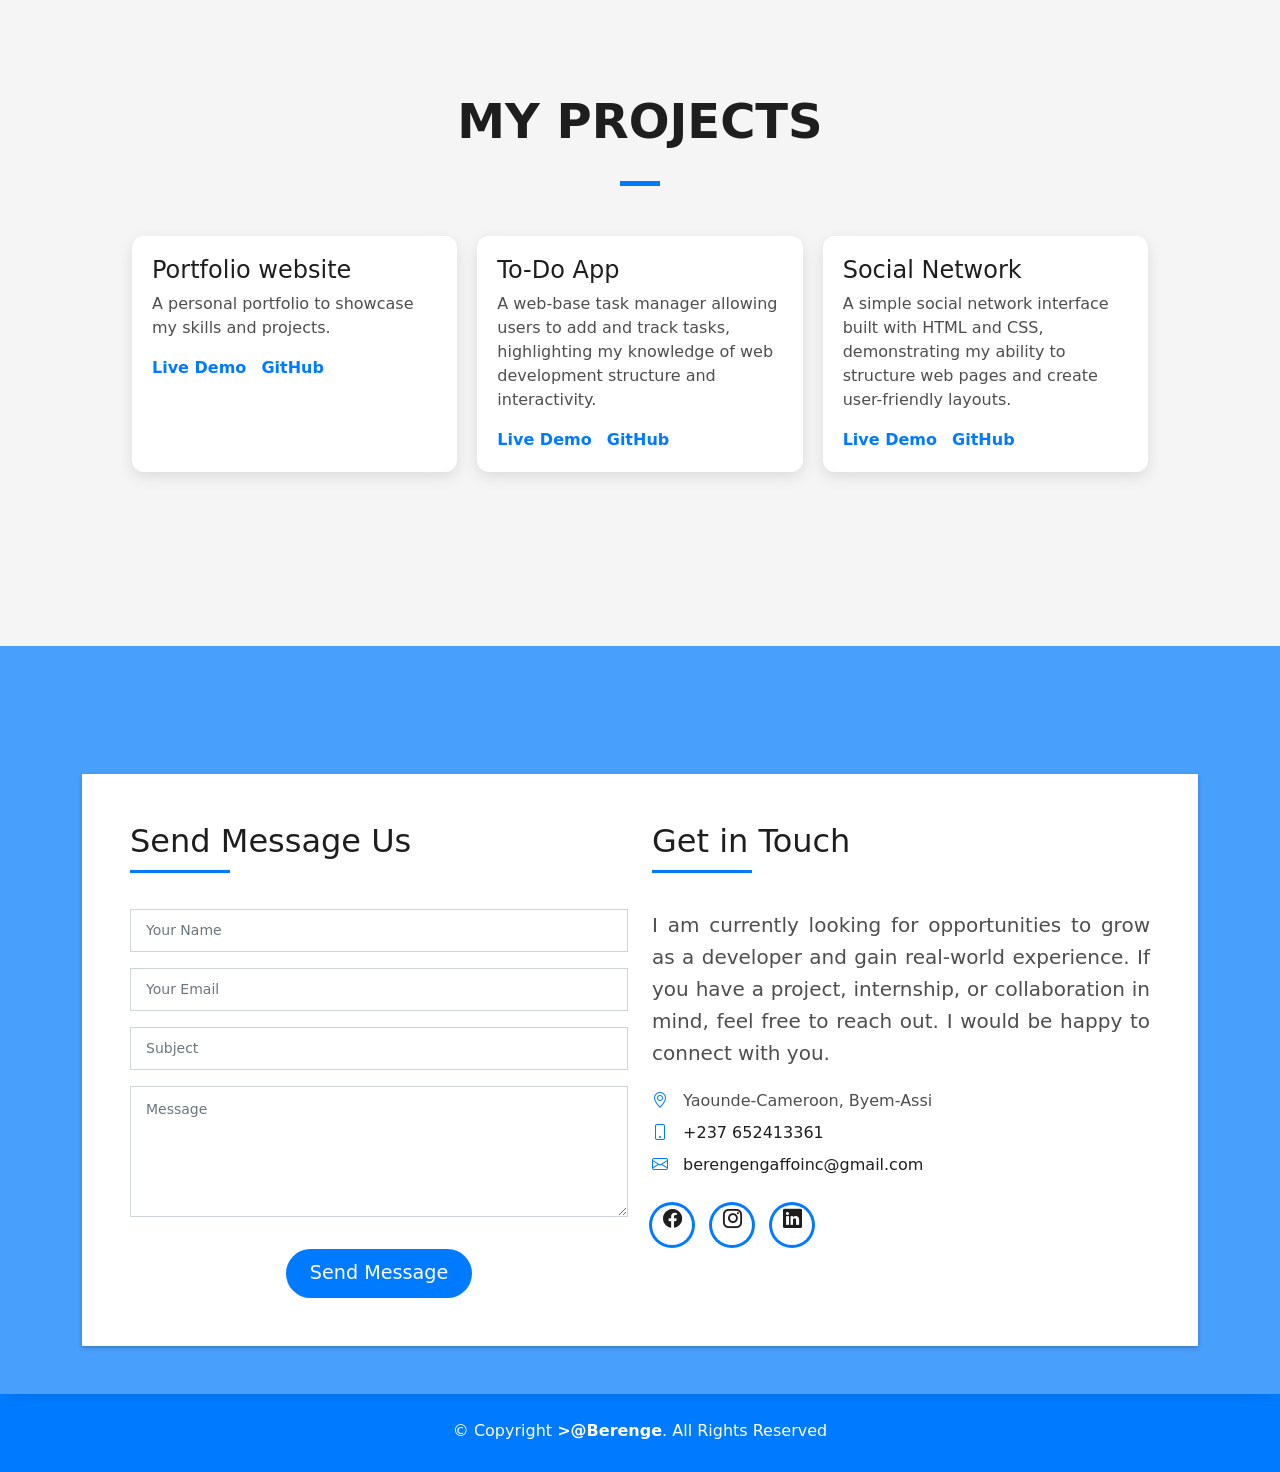
==== commit 7a5bd327: "update" ====
--- a/index.html
+++ b/index.html
@@ -181,7 +181,7 @@
             </p>
             <div class="project-links">
               <a href="#">Live Demo</a>
-              <a href="#">GitHub</a>
+              <a href="https://github.com/Ngaffo/B-Portfolio">GitHub</a>
             </div>
           </div>
 
@@ -193,7 +193,7 @@
             </p>
             <div class="project-links">
               <a href="#">Live Demo</a>
-              <a href="#">GitHub</a>
+              <a href="https://github.com/Ngaffo/Docfinder">GitHub</a>
             </div>
           </div>
 
@@ -201,11 +201,11 @@
           <div class="project-card">
             <h4>Social Network</h4>
             <p>
-              A simple social network interface built withe HTML and CSS, demonstrating my ability to structure web pages and create user-friendly layouts.
+              A simple social network interface built with HTML and CSS, demonstrating my ability to structure web pages and create user-friendly layouts.
             </p>
             <div class="project-links">
               <a href="#">Live Demo</a>
-              <a href="#">GitHub</a>
+              <a href="https://github.com/Ngaffo/Social-network">GitHub</a>
             </div>
           </div>
         </div>
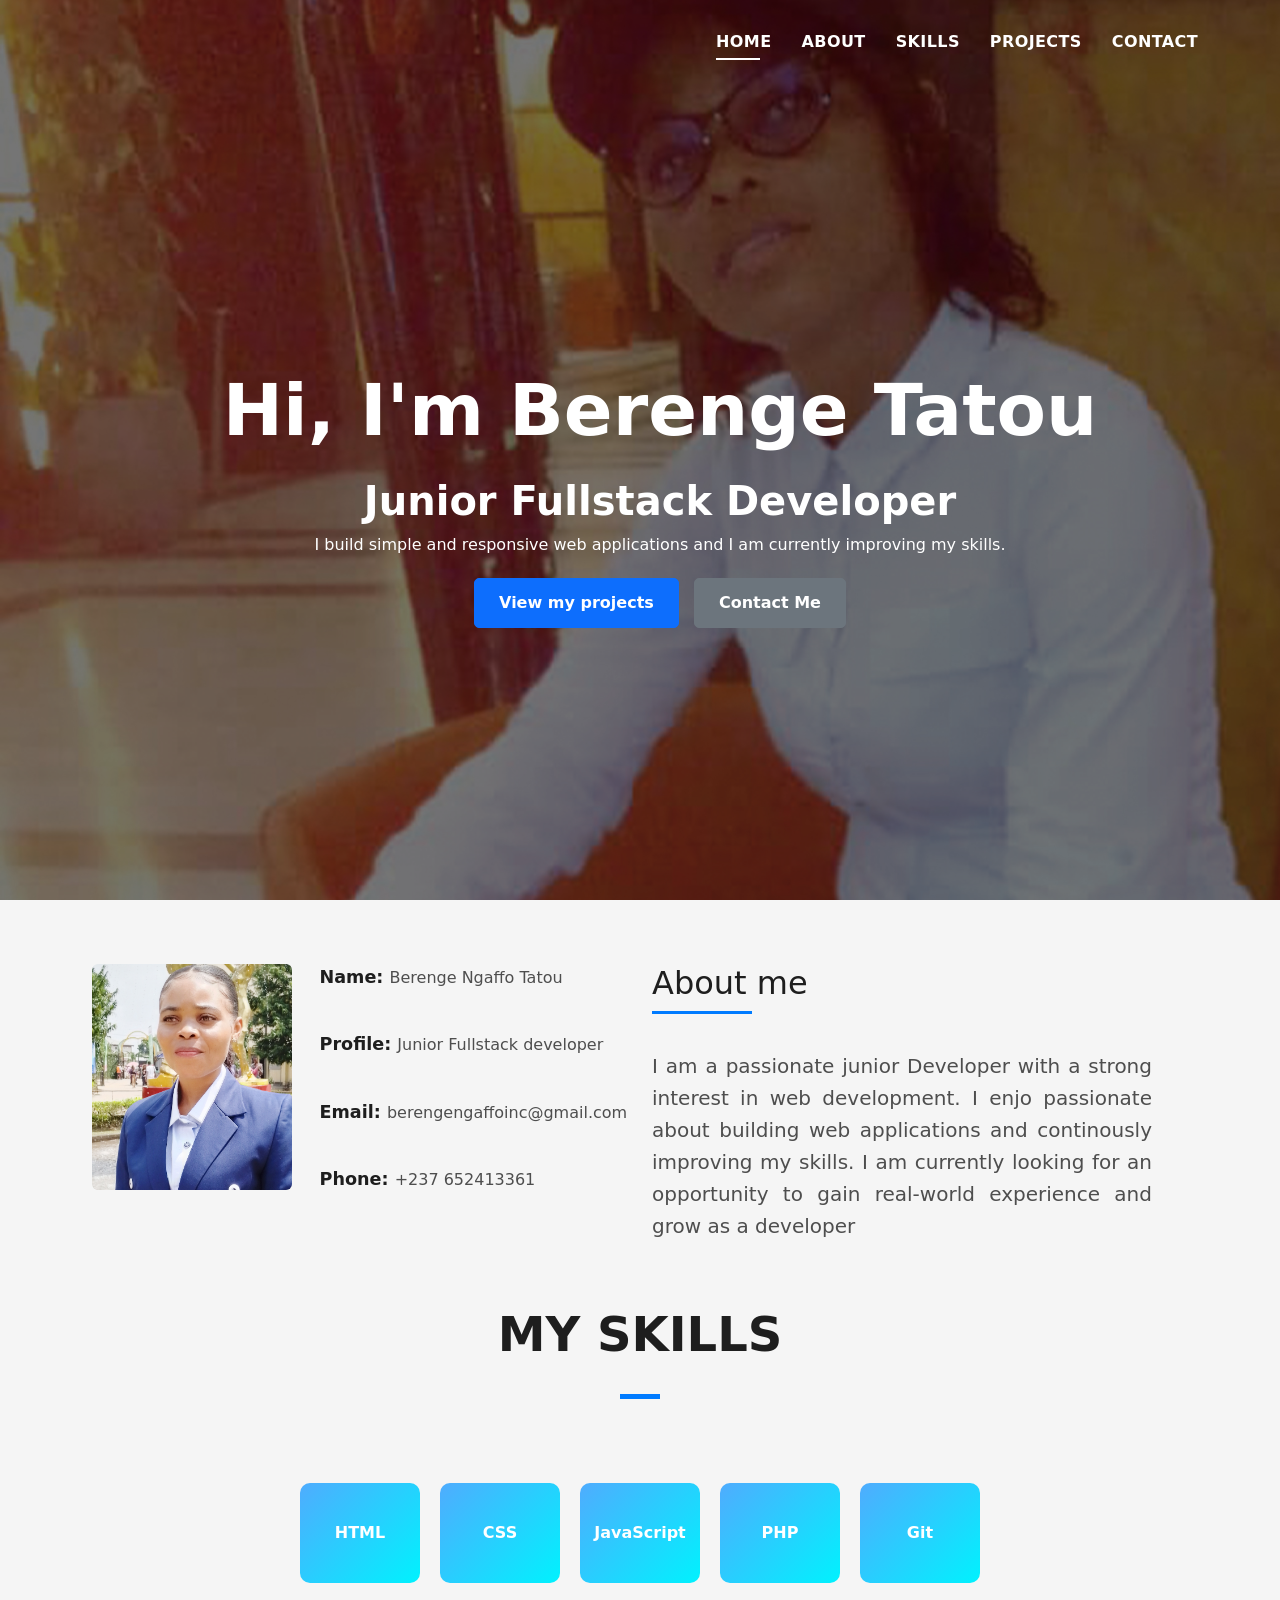
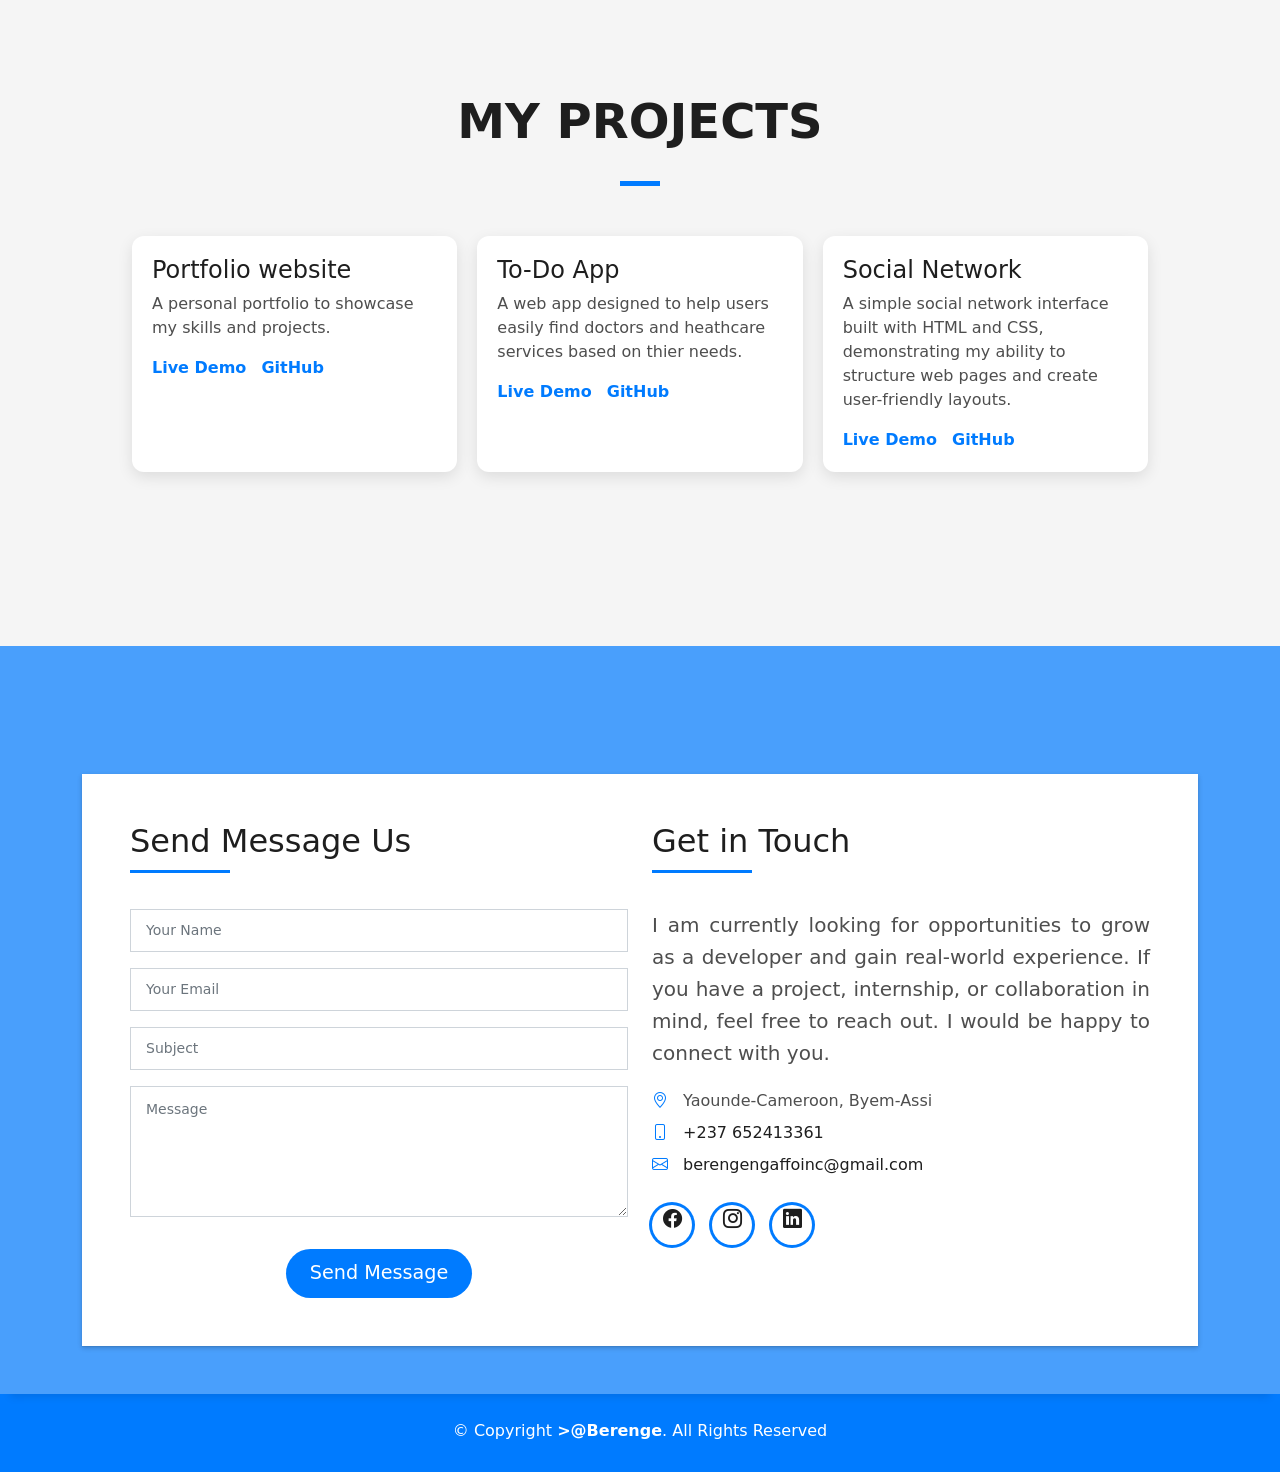
==== commit 95890340: "update" ====
--- a/index.html
+++ b/index.html
@@ -180,7 +180,7 @@
               A personal portfolio to showcase my skills and projects.
             </p>
             <div class="project-links">
-              <a href="#">Live Demo</a>
+              <a href="https://tatou-porfolio.netlify.app/">Live Demo</a>
               <a href="https://github.com/Ngaffo/B-Portfolio">GitHub</a>
             </div>
           </div>
@@ -189,10 +189,10 @@
           <div class="project-card">
             <h4>To-Do App</h4>
             <p>
-              A web-base task manager allowing users to add and track tasks, highlighting my knowledge of web development structure and interactivity.
+              A  web app designed to help users easily find doctors and heathcare services based on thier needs.
             </p>
             <div class="project-links">
-              <a href="#">Live Demo</a>
+              <a href="https://appointment-doc.netlify.app/">Live Demo</a>
               <a href="https://github.com/Ngaffo/Docfinder">GitHub</a>
             </div>
           </div>
@@ -204,7 +204,7 @@
               A simple social network interface built with HTML and CSS, demonstrating my ability to structure web pages and create user-friendly layouts.
             </p>
             <div class="project-links">
-              <a href="#">Live Demo</a>
+              <a href="https://my-social-net.netlify.app/">Live Demo</a>
               <a href="https://github.com/Ngaffo/Social-network">GitHub</a>
             </div>
           </div>
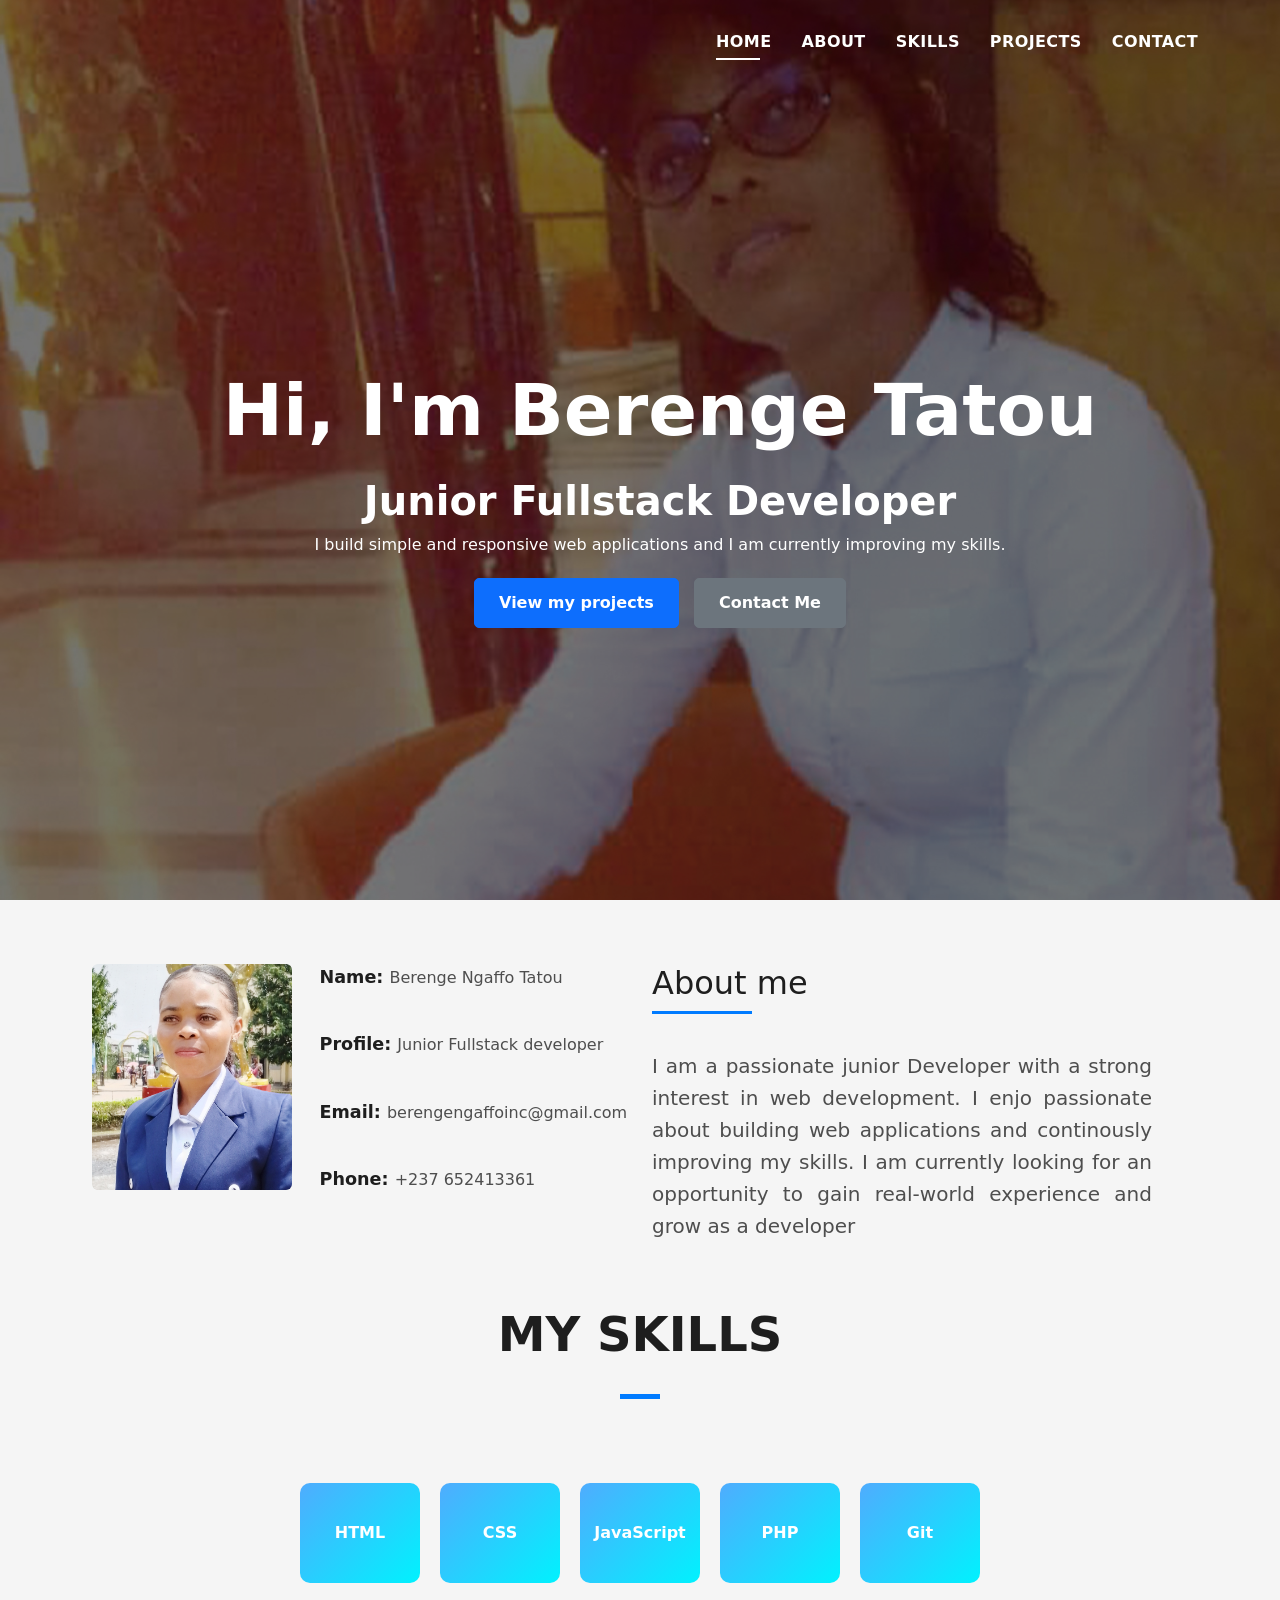
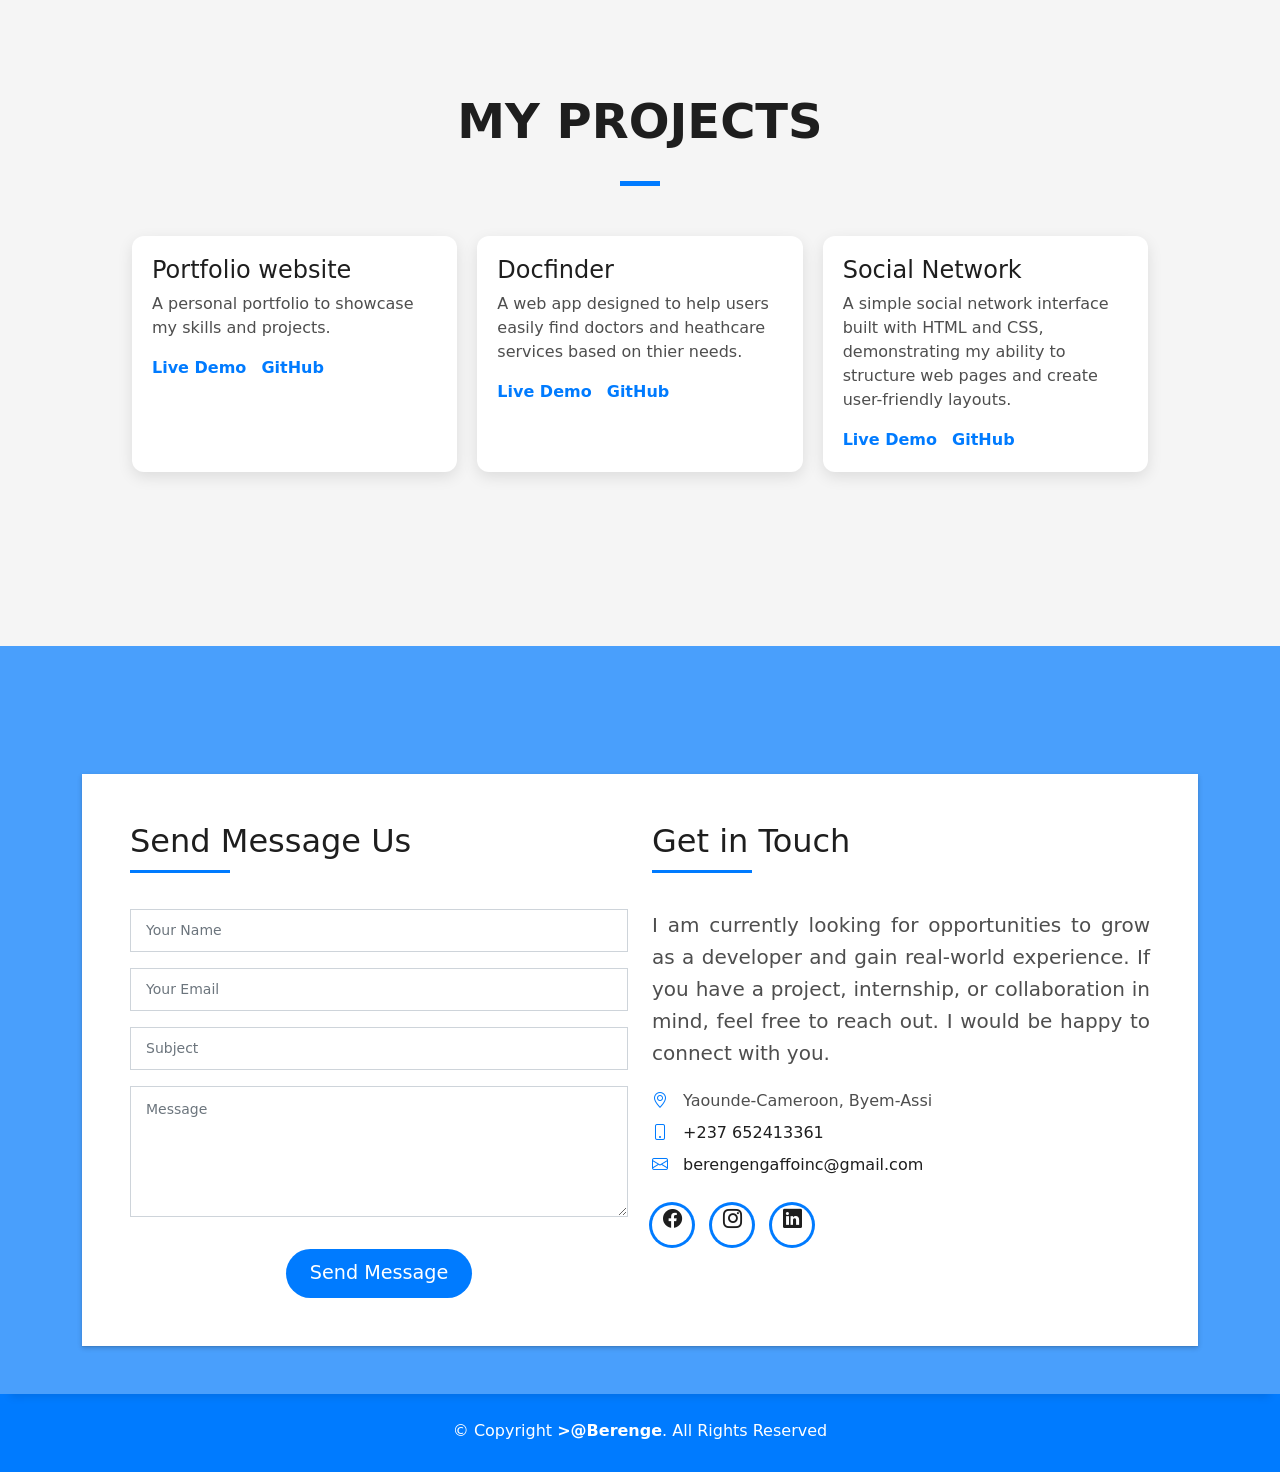
==== commit a205b628: "update" ====
--- a/index.html
+++ b/index.html
@@ -187,7 +187,7 @@
 
           <!--second project-->
           <div class="project-card">
-            <h4>To-Do App</h4>
+            <h4>Docfinder</h4>
             <p>
               A  web app designed to help users easily find doctors and heathcare services based on thier needs.
             </p>
